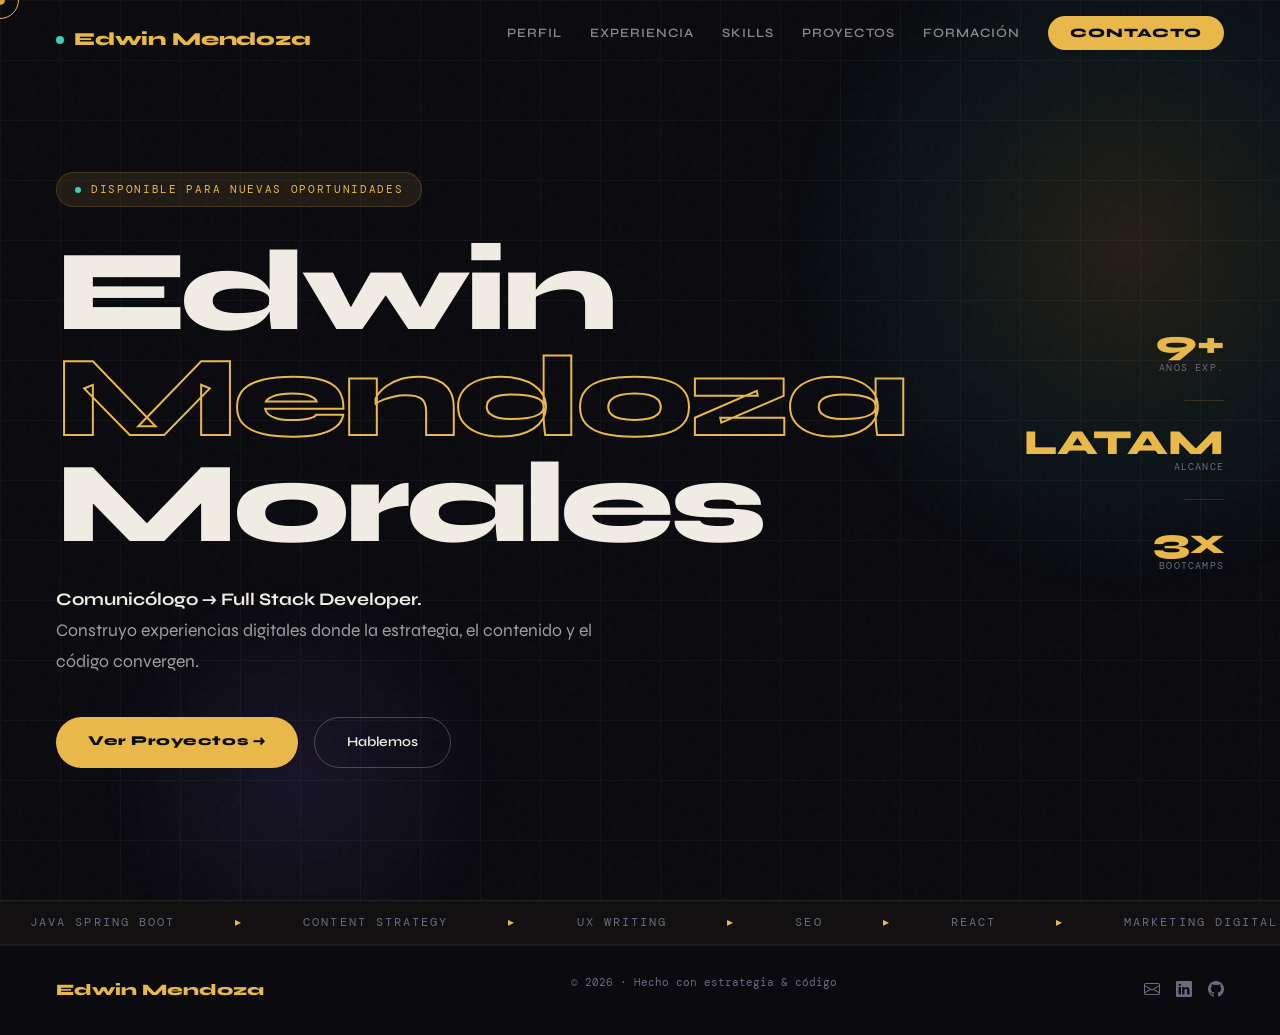
==== index.html @ 4477636d "Add files via upload Portafolio" ====
<!DOCTYPE html>
<html lang="es">
<head>
  <meta charset="UTF-8"/>
  <meta name="viewport" content="width=device-width, initial-scale=1.0"/>
  <title>Edwin Mendoza — Digital Strategist & Full Stack Developer</title>
  <link href="https://cdn.jsdelivr.net/npm/bootstrap@5.3.3/dist/css/bootstrap.min.css" rel="stylesheet"/>
  <link href="https://fonts.googleapis.com/css2?family=Syne:wght@400;600;800&family=DM+Mono:wght@300;400;500&display=swap" rel="stylesheet"/>
  <link rel="stylesheet" href="https://cdn.jsdelivr.net/npm/bootstrap-icons@1.11.3/font/bootstrap-icons.min.css"/>
  <link rel="stylesheet" href="global.css"/>
  <style>
    /* ── HERO ── */
    #hero {
      min-height: 100vh;
      display: flex; align-items: center;
      padding: 120px 56px 80px;
      position: relative; overflow: hidden;
    }
    .hero-blob  { position:absolute; width:700px; height:700px; border-radius:50%; background:radial-gradient(circle,rgba(232,184,75,0.12) 0%,rgba(62,207,178,0.06) 40%,transparent 70%); top:-100px; right:-200px; animation:blobFloat 8s ease-in-out infinite; pointer-events:none; }
    .hero-blob2 { position:absolute; width:400px; height:400px; border-radius:50%; background:radial-gradient(circle,rgba(155,111,255,0.1) 0%,transparent 70%); bottom:-80px; left:100px; animation:blobFloat 10s ease-in-out infinite reverse; pointer-events:none; }
    @keyframes blobFloat { 0%,100%{transform:translateY(0) scale(1)} 50%{transform:translateY(-40px) scale(1.05)} }
    .hero-grid { position:absolute; inset:0; pointer-events:none; opacity:0.04; background-image:linear-gradient(var(--cream) 1px,transparent 1px),linear-gradient(90deg,var(--cream) 1px,transparent 1px); background-size:60px 60px; }

    .hero-content { position:relative; z-index:1; max-width:900px; }

    .hero-badge { display:inline-flex; align-items:center; gap:10px; background:rgba(232,184,75,0.1); border:1px solid var(--border); padding:8px 18px; border-radius:40px; margin-bottom:32px; opacity:0; animation:fadeUp 0.7s 0.2s forwards; }
    .hero-badge-dot { width:6px; height:6px; background:var(--teal); border-radius:50%; animation:blink 1.5s infinite; }
    .hero-badge span { font-family:'DM Mono',monospace; font-size:0.7rem; letter-spacing:0.15em; color:var(--gold); text-transform:uppercase; }

    .hero-h1 { font-family:'Syne',sans-serif; font-weight:800; font-size:clamp(3.6rem,9vw,9rem); line-height:0.92; letter-spacing:-0.04em; margin-bottom:28px; opacity:0; animation:fadeUp 0.8s 0.4s forwards; }
    .hero-h1 .line2 { -webkit-text-stroke:2px var(--gold); color:transparent; display:block; }
    .hero-h1 .line3 { display:block; }

    .hero-sub { font-size:1.1rem; color:rgba(240,236,228,0.65); line-height:1.75; max-width:540px; margin-bottom:40px; opacity:0; animation:fadeUp 0.8s 0.6s forwards; }
    .hero-sub strong { color:var(--cream); }

    .hero-btns { display:flex; gap:16px; flex-wrap:wrap; opacity:0; animation:fadeUp 0.8s 0.8s forwards; }
    .btn-g { background:var(--gold); color:var(--ink); padding:14px 32px; border-radius:40px; font-weight:800; font-size:0.85rem; letter-spacing:0.04em; text-decoration:none; transition:transform 0.2s,box-shadow 0.2s; }
    .btn-g:hover { transform:translateY(-3px); box-shadow:0 12px 36px rgba(232,184,75,0.3); color:var(--ink); }
    .btn-o { background:transparent; color:var(--cream); border:1.5px solid rgba(240,236,228,0.25); padding:14px 32px; border-radius:40px; font-weight:600; font-size:0.85rem; text-decoration:none; transition:border-color 0.2s,transform 0.2s; }
    .btn-o:hover { border-color:var(--gold); color:var(--gold); transform:translateY(-3px); }

    .hero-side { position:absolute; right:56px; top:50%; transform:translateY(-50%); display:flex; flex-direction:column; gap:24px; z-index:1; opacity:0; animation:fadeLeft 0.9s 1s forwards; }
    @keyframes fadeLeft { from{opacity:0;transform:translate(30px,-50%)} to{opacity:1;transform:translate(0,-50%)} }
    .h-stat { text-align:right; }
    .h-stat-n { font-family:'Syne',sans-serif; font-weight:800; font-size:2.2rem; color:var(--gold); line-height:1; }
    .h-stat-l { font-family:'DM Mono',monospace; font-size:0.62rem; color:var(--mid); letter-spacing:0.12em; text-transform:uppercase; }
    .h-stat-sep { width:40px; height:1px; background:var(--border); margin:0 0 0 auto; }

    @keyframes fadeUp { from{opacity:0;transform:translateY(28px)} to{opacity:1;transform:translateY(0)} }

    @media(max-width:992px) {
      #hero { padding:100px 24px 60px; }
      .hero-side { display:none; }
      .hero-h1 { font-size:3.2rem; }
    }
    @media(max-width:576px) {
      .hero-btns { flex-direction:column; }
    }
  </style>
</head>
<body>

<div id="cur"></div>
<div id="cur-r"></div>

<!-- NAV -->
<nav id="nav">
  <a href="index.html" class="n-logo"><div class="n-logo-dot"></div>Edwin Mendoza</a>
  <ul class="n-links">
    <li><a href="about.html">Perfil</a></li>
    <li><a href="experiencia.html">Experiencia</a></li>
    <li><a href="skills.html">Skills</a></li>
    <li><a href="proyectos.html">Proyectos</a></li>
    <li><a href="formacion.html">Formación</a></li>
    <li><a href="contacto.html" class="n-cta">Contacto</a></li>
  </ul>
  <div class="ham" id="ham"><span></span><span></span><span></span></div>
</nav>
<div id="mmenu">
  <a href="about.html"       onclick="closeM()">Perfil</a>
  <a href="experiencia.html" onclick="closeM()">Experiencia</a>
  <a href="skills.html"      onclick="closeM()">Skills</a>
  <a href="proyectos.html"   onclick="closeM()">Proyectos</a>
  <a href="formacion.html"   onclick="closeM()">Formación</a>
  <a href="contacto.html"    onclick="closeM()">Contacto</a>
</div>

<!-- HERO -->
<section id="hero">
  <div class="hero-blob"></div>
  <div class="hero-blob2"></div>
  <div class="hero-grid"></div>
  <div class="hero-content">
    <div class="hero-badge">
      <div class="hero-badge-dot"></div>
      <span>Disponible para nuevas oportunidades</span>
    </div>
    <h1 class="hero-h1">
      Edwin<span class="line2">Mendoza</span><span class="line3">Morales</span>
    </h1>
    <p class="hero-sub">
      <strong>Comunicólogo → Full Stack Developer.</strong><br/>
      Construyo experiencias digitales donde la estrategia, el contenido y el código convergen.
    </p>
    <div class="hero-btns">
      <a href="proyectos.html" class="btn-g">Ver Proyectos →</a>
      <a href="contacto.html"  class="btn-o">Hablemos</a>
    </div>
  </div>
  <div class="hero-side">
    <div class="h-stat"><div class="h-stat-n">9+</div><div class="h-stat-l">Años exp.</div></div>
    <div class="h-stat-sep"></div>
    <div class="h-stat"><div class="h-stat-n">LATAM</div><div class="h-stat-l">Alcance</div></div>
    <div class="h-stat-sep"></div>
    <div class="h-stat"><div class="h-stat-n">3x</div><div class="h-stat-l">Bootcamps</div></div>
  </div>
</section>

<!-- MARQUEE -->
<div class="marquee-wrap"><div class="marquee-track" id="mtrack"></div></div>

<!-- FOOTER -->
<footer>
  <div class="f-logo">Edwin Mendoza</div>
  <p class="f-copy">© 2026 · Hecho con estrategia & código</p>
  <div class="f-soc">
    <a href="mailto:alejandro.trabajo@live.com.mx"><i class="bi bi-envelope"></i></a>
    <a href="https://www.linkedin.com/in/edwin-mendoza" target="_blank"><i class="bi bi-linkedin"></i></a>
    <a href="https://github.com/Edwin-Mendoza" target="_blank"><i class="bi bi-github"></i></a>
  </div>
</footer>

<script src="https://cdn.jsdelivr.net/npm/bootstrap@5.3.3/dist/js/bootstrap.bundle.min.js"></script>
<script src="global.js"></script>
</body>
</html>
---- global.css ----
/* ═══════════════════════════════════════
   GLOBAL.CSS — Variables, reset, cursor,
   navbar, mobile menu, footer, responsive
   ═══════════════════════════════════════ */

:root {
  --ink: #0a0a0f;
  --surface: #111118;
  --gold: #e8b84b;
  --gold-dim: rgba(232,184,75,0.15);
  --teal: #3ecfb2;
  --rust: #e8603c;
  --purple: #9b6fff;
  --cream: #f0ece4;
  --mid: #6a6a80;
  --border: rgba(232,184,75,0.18);
  --border-soft: rgba(240,236,228,0.08);
}

*, *::before, *::after { box-sizing: border-box; margin: 0; padding: 0; }
html { scroll-behavior: smooth; }

body {
  background: var(--ink);
  color: var(--cream);
  font-family: 'Syne', sans-serif;
  overflow-x: hidden;
  cursor: none;
}

/* ── NOISE OVERLAY ── */
body::after {
  content: '';
  position: fixed; inset: 0; z-index: 0;
  opacity: 0.025; pointer-events: none;
  background-image: url("data:image/svg+xml,%3Csvg viewBox='0 0 200 200' xmlns='http://www.w3.org/2000/svg'%3E%3Cfilter id='n'%3E%3CfeTurbulence type='fractalNoise' baseFrequency='0.85' numOctaves='4' stitchTiles='stitch'/%3E%3C/filter%3E%3Crect width='100%25' height='100%25' filter='url(%23n)'/%3E%3C/svg%3E");
}

/* ── CUSTOM CURSOR ── */
#cur {
  width: 10px; height: 10px;
  background: var(--gold); border-radius: 50%;
  position: fixed; top: 0; left: 0;
  pointer-events: none; z-index: 9999;
  transform: translate(-50%, -50%);
  mix-blend-mode: difference;
}
#cur-r {
  width: 38px; height: 38px;
  border: 1.5px solid var(--gold); border-radius: 50%;
  position: fixed; top: 0; left: 0;
  pointer-events: none; z-index: 9998;
  transform: translate(-50%, -50%);
  transition: width 0.3s cubic-bezier(.25,.46,.45,.94),
              height 0.3s cubic-bezier(.25,.46,.45,.94);
}

/* ── NAVBAR ── */
#nav {
  position: fixed; top: 0; width: 100%; z-index: 1000;
  padding: 20px 56px;
  display: flex; align-items: center; justify-content: space-between;
  transition: all 0.4s;
}
#nav.sc {
  background: rgba(10,10,15,0.92);
  backdrop-filter: blur(20px);
  padding: 14px 56px;
  border-bottom: 1px solid var(--border);
}

.n-logo {
  font-family: 'Syne', sans-serif; font-weight: 800; font-size: 1.15rem;
  color: var(--gold); text-decoration: none; letter-spacing: -0.01em;
  display: flex; align-items: center; gap: 10px;
}
.n-logo-dot {
  width: 8px; height: 8px;
  background: var(--teal); border-radius: 50%;
  animation: blink 2s infinite;
}
@keyframes blink { 0%,100%{opacity:1} 50%{opacity:0.2} }

.n-links { display: flex; gap: 28px; list-style: none; align-items: center; }
.n-links a {
  color: var(--cream); text-decoration: none;
  font-size: 0.8rem; font-weight: 600;
  letter-spacing: 0.08em; text-transform: uppercase;
  opacity: 0.55; transition: opacity 0.2s, color 0.2s;
}
.n-links a:hover { opacity: 1; color: var(--gold); }
.n-links a.active { opacity: 1; color: var(--gold); }

.n-cta {
  background: var(--gold) !important; color: var(--ink) !important;
  padding: 9px 22px !important; border-radius: 40px !important;
  opacity: 1 !important; font-weight: 800 !important;
  transition: transform 0.2s, background 0.2s !important;
}
.n-cta:hover { transform: scale(1.05); background: var(--cream) !important; }

/* ── HAMBURGER ── */
.ham { display: none; flex-direction: column; gap: 5px; cursor: pointer; z-index: 1100; }
.ham span { display: block; width: 26px; height: 2px; background: var(--cream); transition: all 0.3s; }
.ham.on span:nth-child(1) { transform: translateY(7px) rotate(45deg); }
.ham.on span:nth-child(2) { opacity: 0; }
.ham.on span:nth-child(3) { transform: translateY(-7px) rotate(-45deg); }

/* ── MOBILE MENU ── */
#mmenu {
  display: none; position: fixed; inset: 0; z-index: 1050;
  background: rgba(10,10,15,0.97); backdrop-filter: blur(20px);
  flex-direction: column; align-items: center; justify-content: center; gap: 32px;
}
#mmenu.on { display: flex; }
#mmenu a {
  font-family: 'Syne', sans-serif; font-size: 2.2rem; font-weight: 800;
  color: var(--cream); text-decoration: none; transition: color 0.2s;
}
#mmenu a:hover { color: var(--gold); }

/* ── FOOTER ── */
footer {
  padding: 28px 56px;
  border-top: 1px solid var(--border-soft);
  display: flex; justify-content: space-between; align-items: center;
  position: relative; z-index: 1;
}
.f-logo { font-family: 'Syne', sans-serif; font-weight: 800; color: var(--gold); font-size: 1rem; }
.f-copy { font-family: 'DM Mono', monospace; font-size: 0.68rem; color: var(--mid); }
.f-soc { display: flex; gap: 16px; }
.f-soc a { color: var(--mid); font-size: 1rem; transition: color 0.2s; text-decoration: none; }
.f-soc a:hover { color: var(--gold); }

/* ── SECTION COMMONS ── */
section { position: relative; z-index: 1; }
.s-tag { font-family: 'DM Mono', monospace; font-size: 0.65rem; letter-spacing: 0.2em; color: var(--teal); text-transform: uppercase; margin-bottom: 10px; }
.s-title { font-family: 'Syne', sans-serif; font-weight: 800; font-size: clamp(2rem,5vw,3.8rem); letter-spacing: -0.03em; line-height: 1.05; }
.s-title .em  { color: var(--gold); }
.s-title .em2 { color: var(--teal); }
.divl { width: 40px; height: 3px; background: linear-gradient(90deg,var(--gold),var(--teal)); border-radius: 2px; margin: 20px 0 36px; }

/* ── SCROLL REVEAL ── */
.reveal { opacity: 0; transform: translateY(24px); transition: opacity 0.65s cubic-bezier(.25,.46,.45,.94), transform 0.65s cubic-bezier(.25,.46,.45,.94); }
.reveal.v { opacity: 1; transform: translateY(0); }

/* ── MARQUEE ── */
.marquee-wrap { border-top: 1px solid var(--border-soft); border-bottom: 1px solid var(--border-soft); padding: 13px 0; overflow: hidden; background: rgba(232,184,75,0.03); }
.marquee-track { display: flex; white-space: nowrap; animation: marquee 25s linear infinite; }
.m-item { font-family: 'DM Mono', monospace; font-size: 0.72rem; letter-spacing: 0.18em; color: var(--mid); text-transform: uppercase; padding: 0 30px; }
.m-item.accent { color: var(--gold); }
@keyframes marquee { from{transform:translateX(0)} to{transform:translateX(-50%)} }

/* ── RESPONSIVE ── */
@media(max-width:992px) {
  #nav { padding: 16px 24px; }
  #nav.sc { padding: 12px 24px; }
  .n-links { display: none; }
  .ham { display: flex; }
  footer { flex-direction: column; gap: 12px; text-align: center; }
}
.exp-logo-zone.has-img img {
    display: block !important;
    width: 100%;
    height: 100%;
    object-fit: contain; /* Para que el logo no se deforme */
    opacity: 1 !important;
}

/* Oculta el texto de "Subir logo" si ya hay una imagen cargada desde el código */
.exp-logo-zone.has-img::after {
    display: none;
}
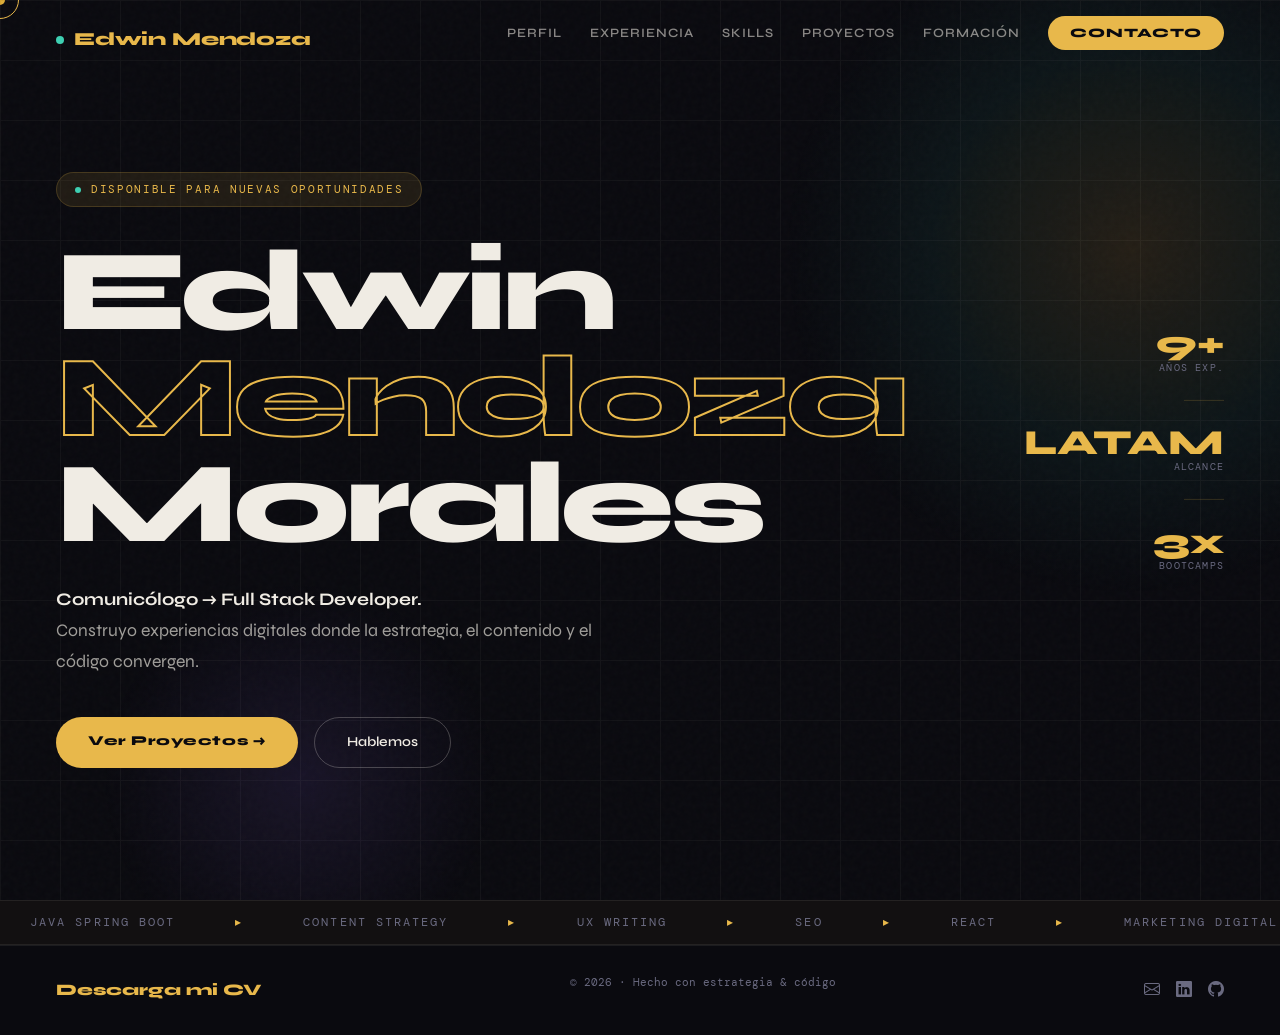
==== commit d6d1b7aa: "Actualización general" ====
--- a/index.html
+++ b/index.html
@@ -122,12 +122,18 @@
 
 <!-- FOOTER -->
 <footer>
-  <div class="f-logo">Edwin Mendoza</div>
+  <div class="f-logo">
+    <a href="/archivos/Edwin Alejandro Mendoza Morales (1).pdf" download="CV_Edwin_Mendoza.pdf" style="color: inherit; text-decoration: none;">
+      Descarga mi CV
+    </a>
+  </div>
+
   <p class="f-copy">© 2026 · Hecho con estrategia & código</p>
+
   <div class="f-soc">
     <a href="mailto:alejandro.trabajo@live.com.mx"><i class="bi bi-envelope"></i></a>
-    <a href="https://www.linkedin.com/in/edwin-mendoza" target="_blank"><i class="bi bi-linkedin"></i></a>
-    <a href="https://github.com/Edwin-Mendoza" target="_blank"><i class="bi bi-github"></i></a>
+    <a href="https://www.linkedin.com/in/edwin-mendoza-morales" target="_blank"><i class="bi bi-linkedin"></i></a>
+    <a href="https://github.com/alemendoza77" target="_blank"><i class="bi bi-github"></i></a>
   </div>
 </footer>
 
